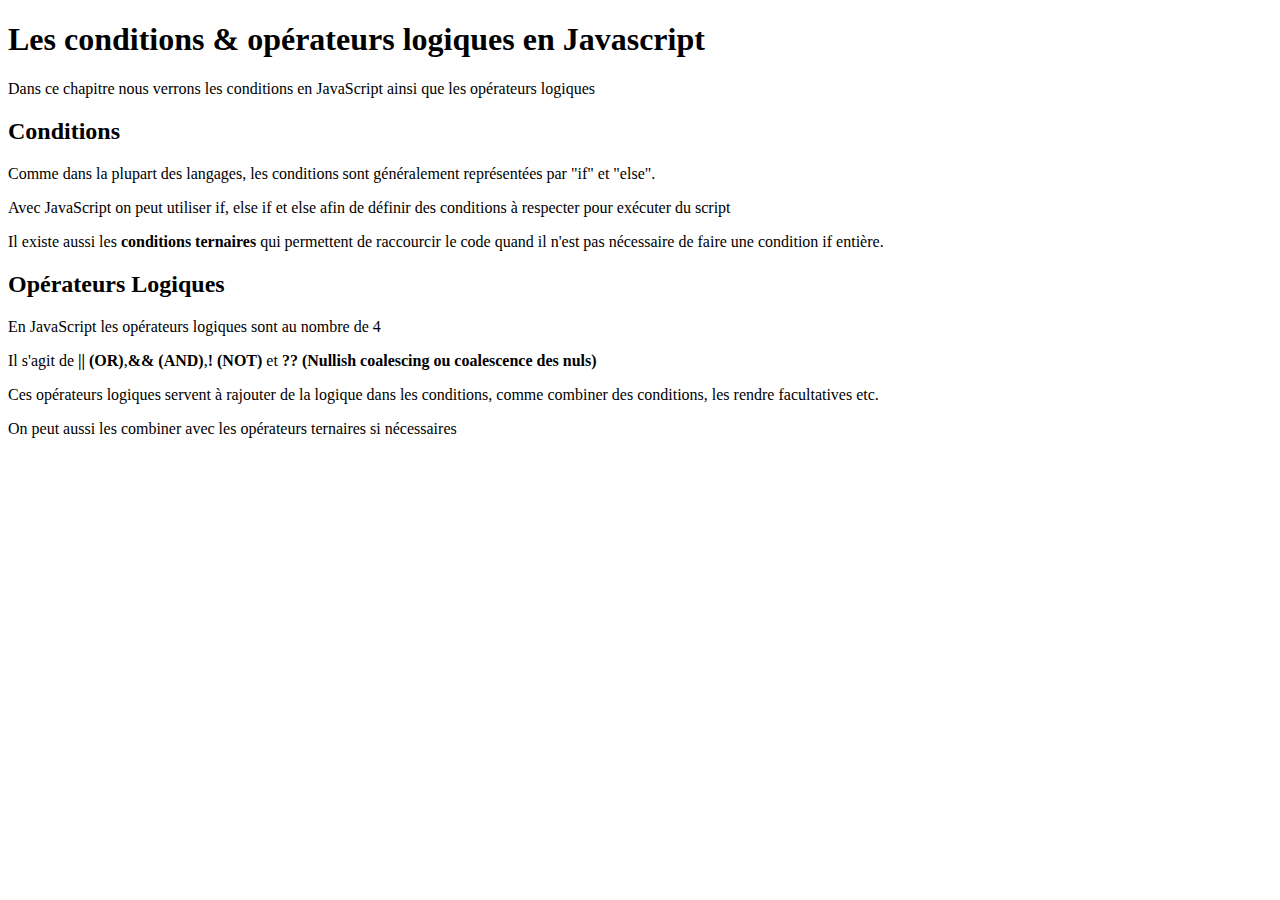
==== index.html @ 634c15cc "Adding some logic operators" ====
<!DOCTYPE html>
<html lang="en">
<head>
    <meta charset="UTF-8">
    <meta name="viewport" content="width=device-width, initial-scale=1.0">
    <link rel="icon" type="image/png" href="favicon.png">
    <link rel="stylesheet" href="css/style.css">
    <script src="main.js" defer></script>
    <title>JavaScript Arrays</title>
</head>
<body>
    <h1>Les conditions & opérateurs logiques en Javascript</h1>
    <p>Dans ce chapitre nous verrons les conditions en JavaScript ainsi que les opérateurs logiques</p>
    <h2>Conditions</h2>
    <p>Comme dans la plupart des langages, les conditions sont généralement représentées par "if" et "else".</p>
    <p>Avec JavaScript on peut utiliser if, else if et else afin de définir des conditions à respecter pour exécuter du script</p>
    <p>Il existe aussi les <strong>conditions ternaires</strong> qui permettent de raccourcir le code quand il n'est pas nécessaire de faire une condition if entière.</p>
    <h2>Opérateurs Logiques</h2>
    <p>En JavaScript les opérateurs logiques sont au nombre de 4</p>
    <p>Il s'agit de <strong>|| (OR)</strong>,<strong>&& (AND)</strong>,<strong>! (NOT)</strong> et <strong>?? (Nullish coalescing ou coalescence des nuls)</strong></p>
    <p>Ces opérateurs logiques servent à rajouter de la logique dans les conditions, comme combiner des conditions, les rendre facultatives etc.</p>
    <p>On peut aussi les combiner avec les opérateurs ternaires si nécessaires</p>
</body>
</html>
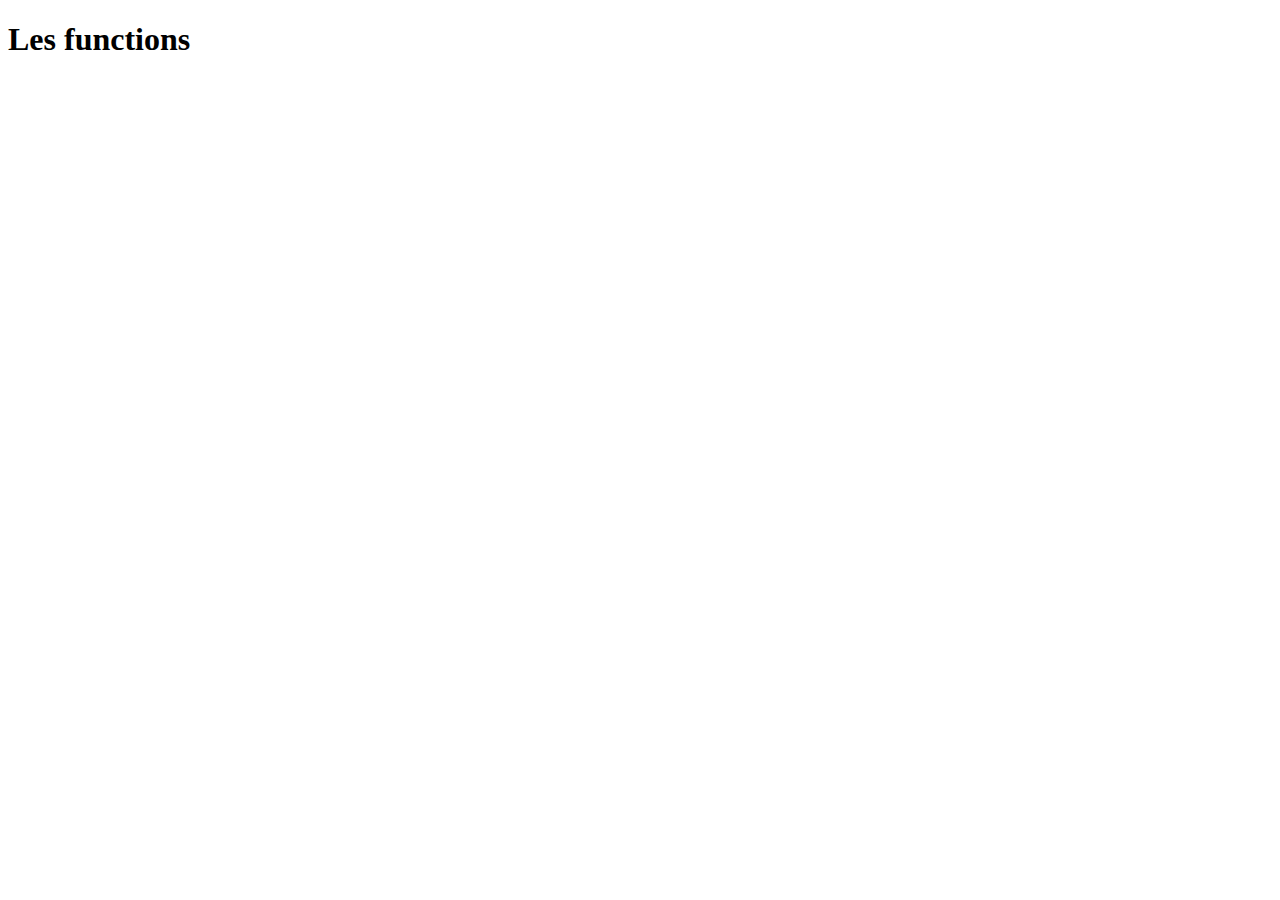
==== commit 68f5affe: "functions 04/02" ====
--- a/index.html
+++ b/index.html
@@ -5,20 +5,11 @@
     <meta name="viewport" content="width=device-width, initial-scale=1.0">
     <link rel="icon" type="image/png" href="favicon.png">
     <link rel="stylesheet" href="css/style.css">
-    <script src="main.js" defer></script>
     <title>JavaScript Arrays</title>
 </head>
 <body>
-    <h1>Les conditions & opérateurs logiques en Javascript</h1>
-    <p>Dans ce chapitre nous verrons les conditions en JavaScript ainsi que les opérateurs logiques</p>
-    <h2>Conditions</h2>
-    <p>Comme dans la plupart des langages, les conditions sont généralement représentées par "if" et "else".</p>
-    <p>Avec JavaScript on peut utiliser if, else if et else afin de définir des conditions à respecter pour exécuter du script</p>
-    <p>Il existe aussi les <strong>conditions ternaires</strong> qui permettent de raccourcir le code quand il n'est pas nécessaire de faire une condition if entière.</p>
-    <h2>Opérateurs Logiques</h2>
-    <p>En JavaScript les opérateurs logiques sont au nombre de 4</p>
-    <p>Il s'agit de <strong>|| (OR)</strong>,<strong>&& (AND)</strong>,<strong>! (NOT)</strong> et <strong>?? (Nullish coalescing ou coalescence des nuls)</strong></p>
-    <p>Ces opérateurs logiques servent à rajouter de la logique dans les conditions, comme combiner des conditions, les rendre facultatives etc.</p>
-    <p>On peut aussi les combiner avec les opérateurs ternaires si nécessaires</p>
+    <h1>Les functions</h1>
+    <script src="main.js" defer></script>
+    <!-- Uniquement parce qu'on a utilisé un prompt -->
 </body>
 </html>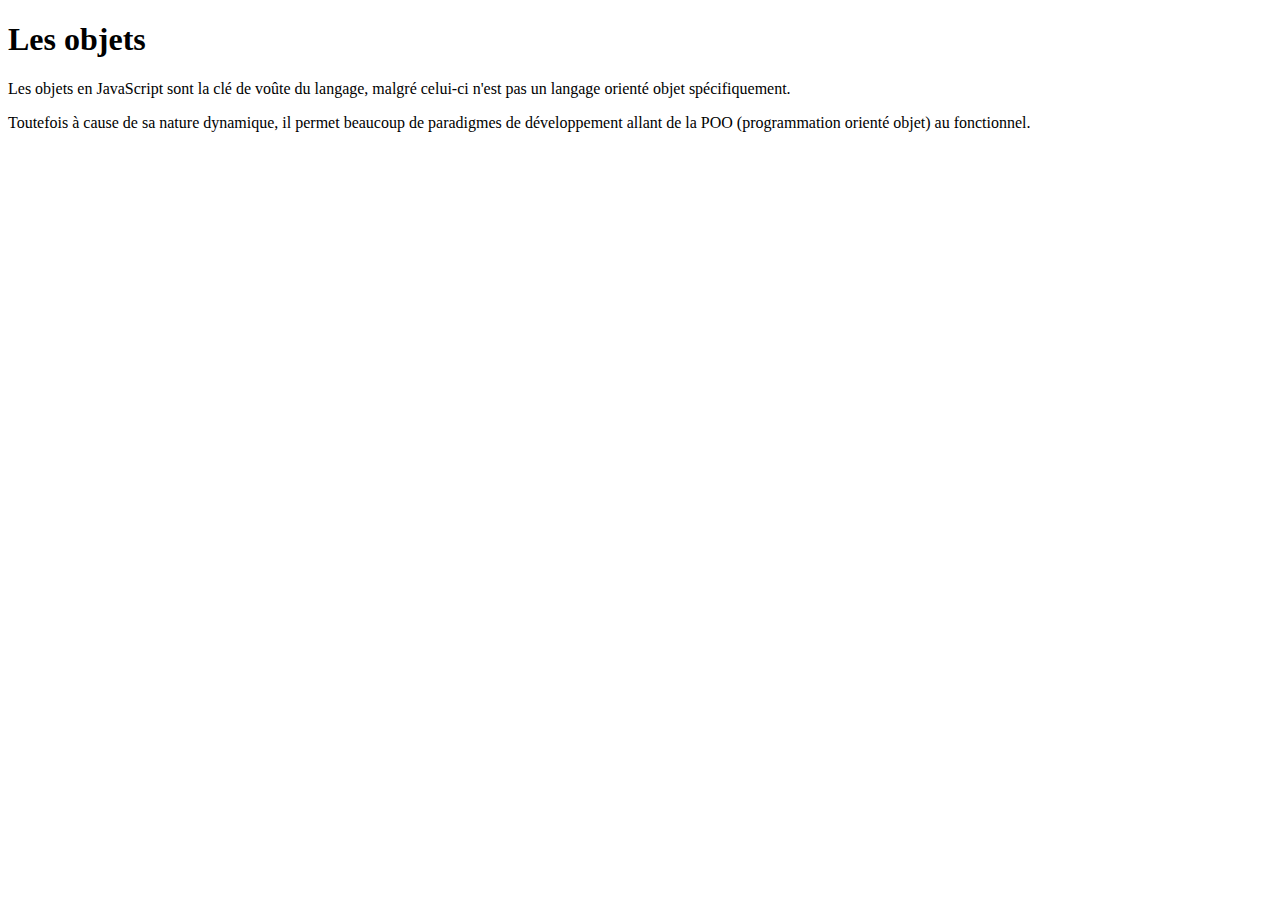
==== commit ee9f1ab7: "Added some comments and HTML" ====
--- a/index.html
+++ b/index.html
@@ -5,11 +5,12 @@
     <meta name="viewport" content="width=device-width, initial-scale=1.0">
     <link rel="icon" type="image/png" href="favicon.png">
     <link rel="stylesheet" href="css/style.css">
-    <title>JavaScript Arrays</title>
+    <title>JavaScript Functions</title>
 </head>
 <body>
-    <h1>Les functions</h1>
+    <h1>Les objets</h1>
+    <p>Les objets en JavaScript sont la clé de voûte du langage, malgré celui-ci n'est pas un langage orienté objet spécifiquement.</p>
+    <p>Toutefois à cause de sa nature dynamique, il permet beaucoup de paradigmes de développement allant de la POO (programmation orienté objet) au fonctionnel.</p>
     <script src="main.js" defer></script>
-    <!-- Uniquement parce qu'on a utilisé un prompt -->
 </body>
 </html>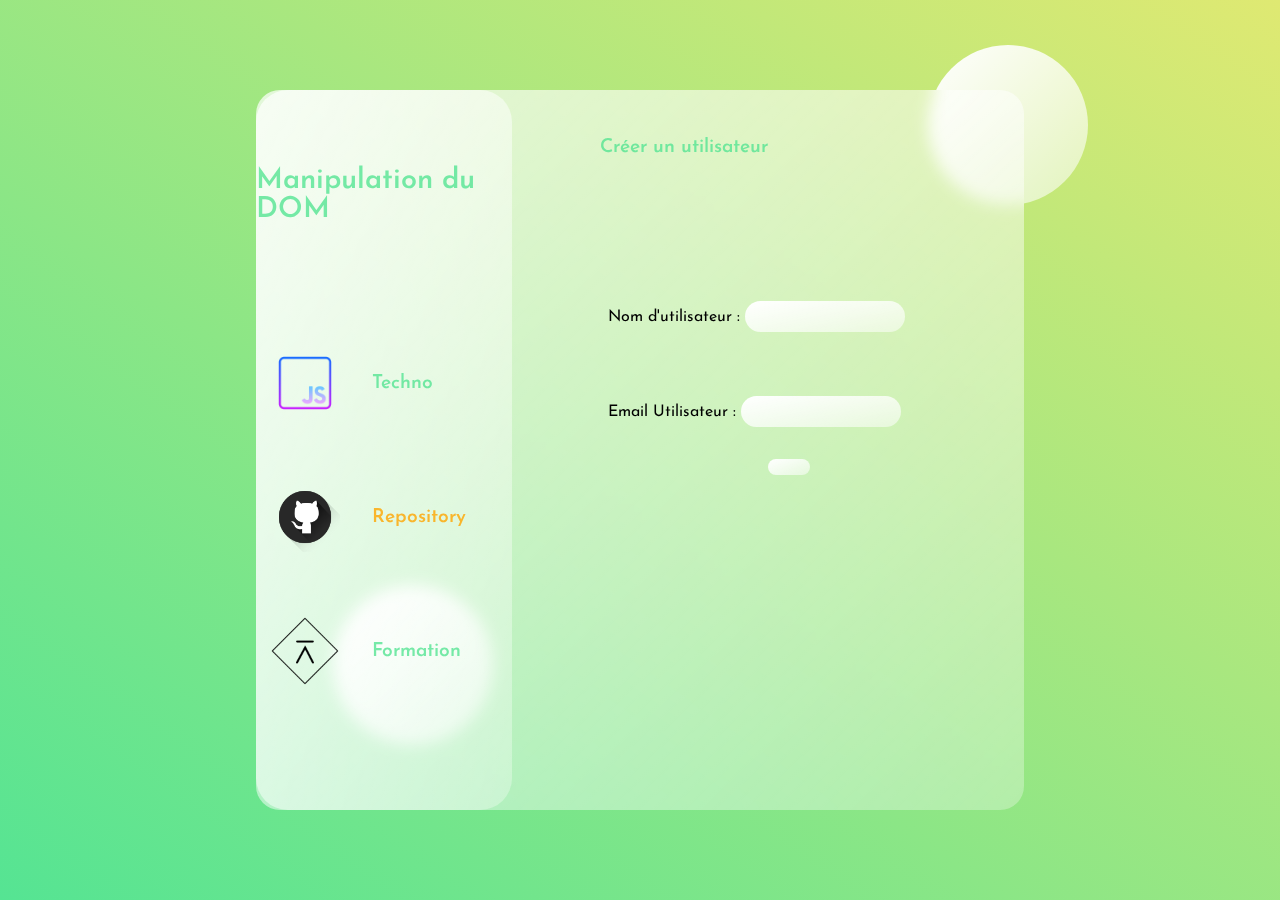
==== commit 95484f1d: "Initial commit for DOM" ====
--- a/index.html
+++ b/index.html
@@ -1,16 +1,60 @@
 <!DOCTYPE html>
 <html lang="en">
-<head>
-    <meta charset="UTF-8">
-    <meta name="viewport" content="width=device-width, initial-scale=1.0">
-    <link rel="icon" type="image/png" href="favicon.png">
-    <link rel="stylesheet" href="css/style.css">
-    <title>JavaScript Functions</title>
-</head>
-<body>
-    <h1>Les objets</h1>
-    <p>Les objets en JavaScript sont la clé de voûte du langage, malgré celui-ci n'est pas un langage orienté objet spécifiquement.</p>
-    <p>Toutefois à cause de sa nature dynamique, il permet beaucoup de paradigmes de développement allant de la POO (programmation orienté objet) au fonctionnel.</p>
-    <script src="main.js" defer></script>
-</body>
-</html>+  <head>
+    <meta charset="UTF-8" />
+    <meta name="viewport" content="width=device-width, initial-scale=1.0" />
+    <link rel="icon" type="image/png" href="favicon.png" />
+    <link rel="stylesheet" href="https://cdnjs.cloudflare.com/ajax/libs/font-awesome/5.15.2/css/all.min.css" integrity="sha512-HK5fgLBL+xu6dm/Ii3z4xhlSUyZgTT9tuc/hSrtw6uzJOvgRr2a9jyxxT1ely+B+xFAmJKVSTbpM/CuL7qxO8w==" crossorigin="anonymous" />
+    <link rel="stylesheet" href="css/style.css" />
+    <title>JavaScript & Manipulation du DOM</title>
+  </head>
+
+  <body>
+    <main>
+        <section class="glass">
+                <div class="dashboard">
+                    <div class="title">
+                        <h1>Manipulation du DOM</h1>
+                    </div>
+                    <div class="links">
+                        <div class="link">
+                            <img src="./images/javascript.png" alt="Javascript" srcset="">
+                            <h2>Techno</h2>
+                        </div>
+                        <div class="link">
+                            <img src="./images/github.png" alt="GitHub" srcset="">
+                            <h2><a href="https://github.com/NegiAlba/JavaScript-Course">Repository</a></h2>
+                        </div>
+                        <div class="link">
+                            <img src="./images/talis.png" alt="Talis" srcset="">
+                            <h2>Formation</h2>
+                        </div>
+                    </div>
+                </div>
+            <div class="container">
+                <h2> Créer un utilisateur</h2>
+                <form action="" id="my-form" class="user-form">
+                  <div class="msg"></div>
+                  <div>
+                    <label for="name">Nom d'utilisateur :</label>
+                    <input type="text" id="name" />
+                  </div>
+                  <div>
+                      <label for="email">Email Utilisateur :</label>
+                      <input type="email" id="email" />
+                  </div>
+                  <button type="submit" class="btn-add"><i class="fas fa-plus"></i></button>
+                </form>
+                <ul id="userlist"></ul>
+              </div>
+            </div>
+        </section>
+        <div class="circle1"></div>
+        <div class="circle2"></div>
+    </main>
+    
+
+
+    <script src="./main.js" defer></script>
+  </body>
+</html>
--- a/css/style.css
+++ b/css/style.css
@@ -0,0 +1,127 @@
+@import url('https://fonts.googleapis.com/css2?family=Josefin+Sans:wght@300&display=swap');
+@import url('https://fonts.googleapis.com/css2?family=Poppins:wght@500&display=swap');
+* {
+    margin:0;
+    padding:0;
+    box-sizing: border-box;
+}
+
+body{
+    font-family:"Josefin Sans",sans-serif;
+}
+
+main{
+    min-height:100vh;
+    background:linear-gradient(to right top,#55e493, #dfe972);
+    display:flex;
+    align-items:center;
+    justify-content:center;
+}
+
+h1{
+    color:#55e493;
+    font-size:1.8rem;
+    font-weight:600;
+    opacity:0.8;
+}
+h2{
+    color:#55e493;
+    font-size:1.2rem;
+    font-weight:600;
+    opacity:0.8;
+}
+
+.glass{
+    background-color:white;
+    background:linear-gradient(to right bottom,rgba(255,255,255,0.7),rgba(255,255,255,0.3));
+    min-height:80vh;
+    width:60%;
+    border-radius:1.5rem;
+    z-index:2;
+    backdrop-filter:blur(0.5rem);
+    display:flex;
+}
+
+.circle1 , .circle2{
+    background-color:white;
+    background:linear-gradient(to right bottom,rgba(255,255,255,1),rgba(255,255,255,0.5));
+    height:10rem;
+    width:10rem;
+    border-radius:50%;
+    position:absolute;
+    
+}
+.circle1{
+    top:5%;
+    right:15%;
+}
+.circle2{
+    top:65%;
+    left:26%;
+}
+
+.dashboard{
+    flex:1 1;
+    display:flex;
+    flex-direction:column;
+    align-items:center;
+    justify-content:space-evenly;
+    background:linear-gradient(to right bottom,rgba(255,255,255,0.7),rgba(255,255,255,0.3));
+    border-radius:2rem;
+}
+
+.link{
+    display:flex;
+    margin:2rem 0rem;
+    padding:1rem 0.5rem;
+    align-items:center;
+}
+
+.link h2{
+    padding: 0rem 2rem;
+}
+
+.link img{
+    height:70px;
+}
+
+.link a{
+    text-decoration:none;
+    color:orange;
+}
+
+.container{
+    flex:2;
+}
+
+.container h2{
+    margin:2rem 5rem;
+    padding:1rem 0.5rem;
+}
+
+.user-form div{
+    margin:1rem;
+    padding:1rem 2rem;
+}
+.user-form{
+    display:flex;
+    flex-direction:column;
+    margin:1rem 3rem;
+}
+
+.user-form input{
+    border:none;
+    width:50%;
+    padding:0.5rem;
+    border-radius:1rem;
+    background:linear-gradient(to right bottom,rgba(255,255,255,1),rgba(255,255,255,0.5));
+}
+.user-form button{
+    margin-left:50%;
+    cursor:pointer;
+    border:none;
+    width:10%;
+    padding:0.5rem;
+    border-radius:1rem;
+    background:linear-gradient(to right bottom,rgba(255,255,255,1),rgba(255,255,255,0.5));
+}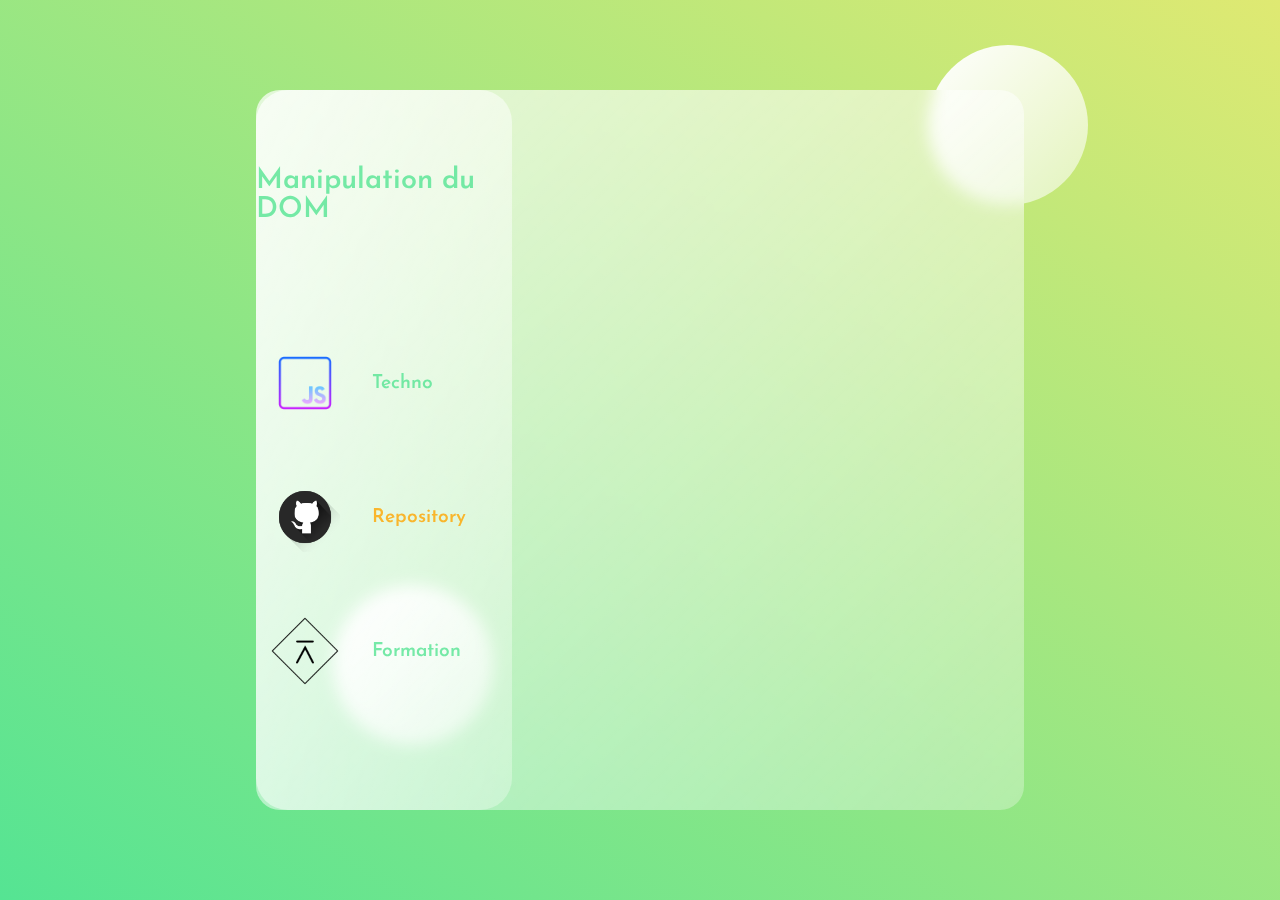
==== commit 68681048: "initial branch commit" ====
--- a/index.html
+++ b/index.html
@@ -12,42 +12,27 @@
   <body>
     <main>
         <section class="glass">
-                <div class="dashboard">
-                    <div class="title">
-                        <h1>Manipulation du DOM</h1>
-                    </div>
-                    <div class="links">
-                        <div class="link">
-                            <img src="./images/javascript.png" alt="Javascript" srcset="">
-                            <h2>Techno</h2>
-                        </div>
-                        <div class="link">
-                            <img src="./images/github.png" alt="GitHub" srcset="">
-                            <h2><a href="https://github.com/NegiAlba/JavaScript-Course">Repository</a></h2>
-                        </div>
-                        <div class="link">
-                            <img src="./images/talis.png" alt="Talis" srcset="">
-                            <h2>Formation</h2>
-                        </div>
-                    </div>
-                </div>
-            <div class="container">
-                <h2> Créer un utilisateur</h2>
-                <form action="" id="my-form" class="user-form">
-                  <div class="msg"></div>
-                  <div>
-                    <label for="name">Nom d'utilisateur :</label>
-                    <input type="text" id="name" />
+          <div class="dashboard">
+              <div class="title">
+                  <h1 id="dom-title">Manipulation du DOM</h1>
+              </div>
+              <div class="links">
+                  <div class="link">
+                      <img src="./images/javascript.png" alt="Javascript" srcset="">
+                      <h2>Techno</h2>
                   </div>
-                  <div>
-                      <label for="email">Email Utilisateur :</label>
-                      <input type="email" id="email" />
+                  <div class="link">
+                      <img src="./images/github.png" alt="GitHub" srcset="">
+                      <h2><a href="https://github.com/NegiAlba/JavaScript-Course">Repository</a></h2>
                   </div>
-                  <button type="submit" class="btn-add"><i class="fas fa-plus"></i></button>
-                </form>
-                <ul id="userlist"></ul>
+                  <div class="link">
+                      <img src="./images/talis.png" alt="Talis" srcset="">
+                      <h2>Formation</h2>
+                  </div>
               </div>
-            </div>
+          </div>
+          <div class="container">
+          </div>
         </section>
         <div class="circle1"></div>
         <div class="circle2"></div>
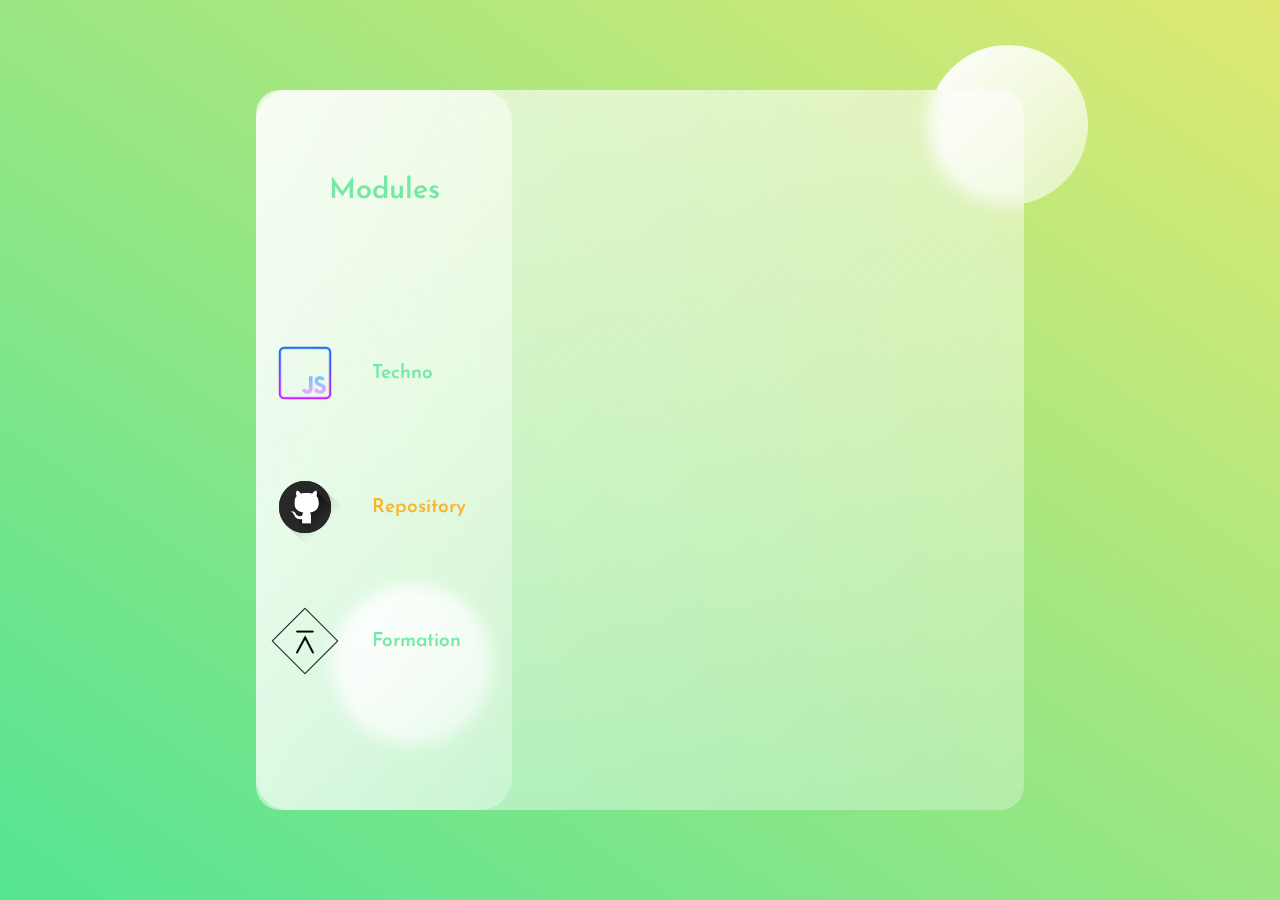
==== commit cff076fc: "New branch" ====
--- a/index.html
+++ b/index.html
@@ -6,7 +6,7 @@
     <link rel="icon" type="image/png" href="favicon.png" />
     <link rel="stylesheet" href="https://cdnjs.cloudflare.com/ajax/libs/font-awesome/5.15.2/css/all.min.css" integrity="sha512-HK5fgLBL+xu6dm/Ii3z4xhlSUyZgTT9tuc/hSrtw6uzJOvgRr2a9jyxxT1ely+B+xFAmJKVSTbpM/CuL7qxO8w==" crossorigin="anonymous" />
     <link rel="stylesheet" href="css/style.css" />
-    <title>JavaScript & Manipulation du DOM</title>
+    <title>Modules</title>
   </head>
 
   <body>
@@ -14,7 +14,7 @@
         <section class="glass">
           <div class="dashboard">
               <div class="title">
-                  <h1 id="dom-title">Manipulation du DOM</h1>
+                  <h1 id="dom-title">Modules</h1>
               </div>
               <div class="links">
                   <div class="link">
@@ -37,9 +37,6 @@
         <div class="circle1"></div>
         <div class="circle2"></div>
     </main>
-    
-
-
-    <script src="./main.js" defer></script>
+    <script src="./main.js" type="module" defer></script>
   </body>
 </html>
